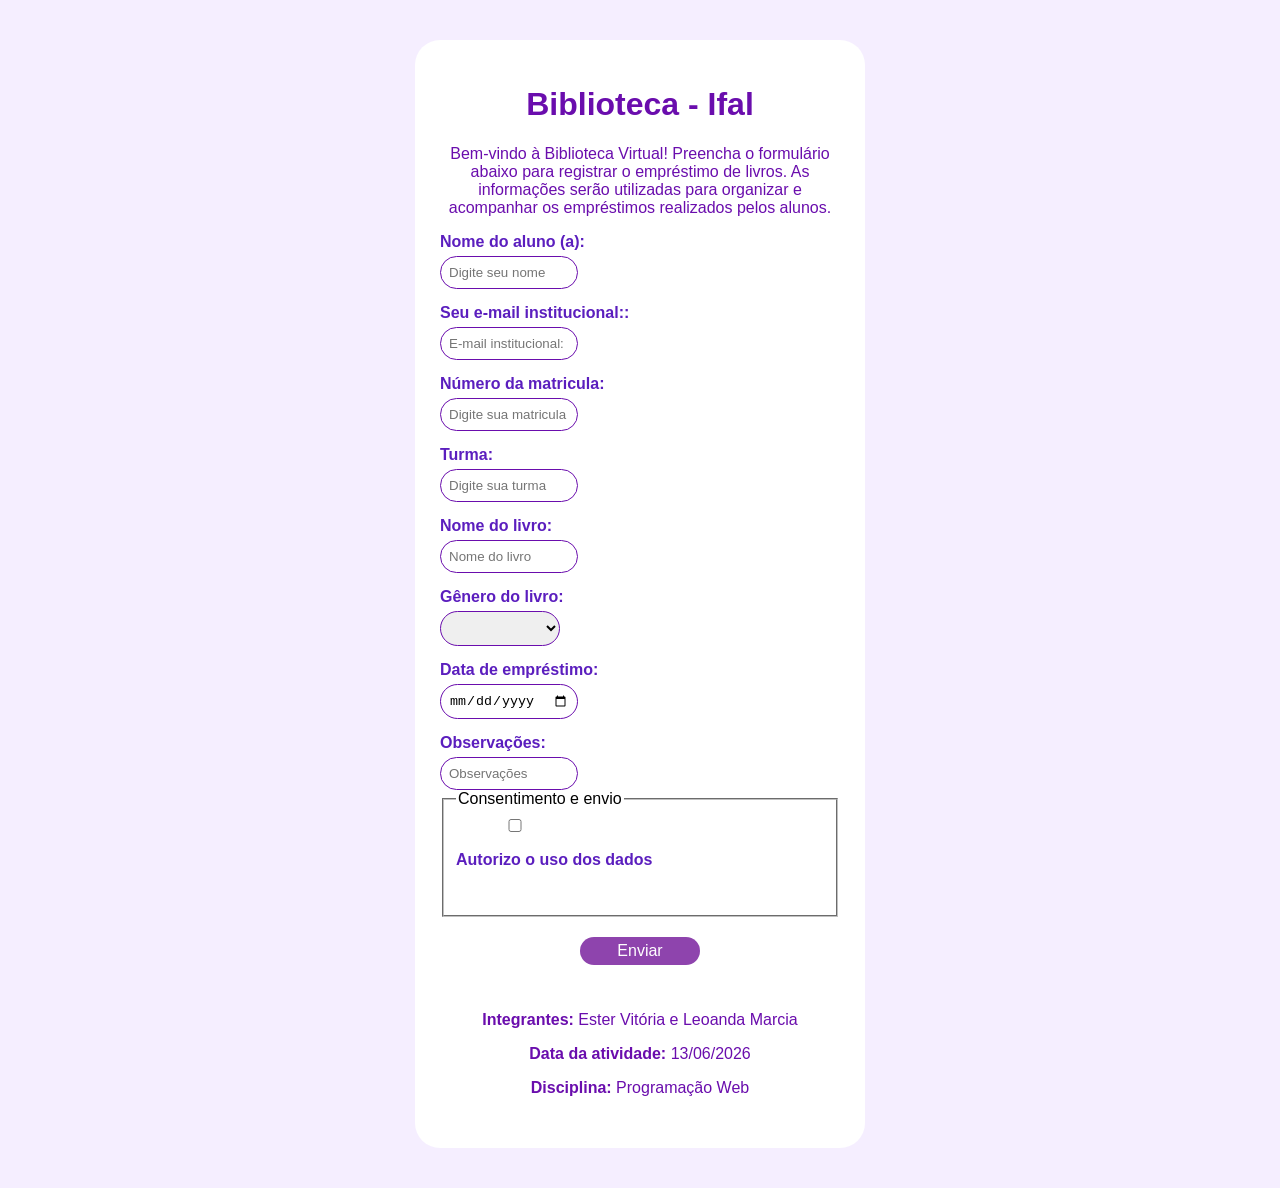
==== atividade-css01-sala/index.html @ efef84e6 "Update index.html" ====
<!DOCTYPE html>
<html lang="pt-BR">
<head>
<meta charset="UTF-8"> 
<title> formulario </title>
<link rel="stylesheet" href="style.css"> 
</head>

<body>
<div class="container">
  <h1>Biblioteca - Ifal </h1>
<p>
Bem-vindo à Biblioteca Virtual! Preencha o formulário abaixo para registrar o empréstimo de livros. 
  As informações serão utilizadas para organizar e acompanhar os empréstimos realizados pelos alunos.
 </p>
  <form>
    <label for="nome">Nome do aluno (a):</label>
    <input type="text" id="nome" name="nome" placeholder="Digite seu nome" required>

    <label for="email">Seu e-mail institucional::</label>
    <input type="text" id="email" name="email" placeholder="E-mail institucional: " required>

    <label for="matricula"> Número da matricula:</label>
    <input type="text" id="matricula" name="matricula" placeholder="Digite sua matricula" required>

    <label for="turma">Turma:</label>
    <input type="text" id="turma" name="turma" placeholder="Digite sua turma" required>

    <label for="livro">Nome do livro:</label>
    <input type="text" id="livro" name="livro" placeholder="Nome do livro" required>

    <label for="genero">Gênero do livro:</label>
    <select id="genero" name="genero">
      <option> </option>
      <option>Romance</option>
      <option>Fantasia</option>
      <option>Terror</option>
      <option>Aventura</option>
      <option>Suspense</option>
      <option>Didático</option>
      <option> Outro </option>
    </select>

    <label for="data">Data de empréstimo:</label>
    <input type="date" id="data" name="data" required>

    <label for="observacao">Observações:</label>
    <input type:"text" id="observacao" name="observacao" placeholder="Observações">

<fieldset>
        <legend>Consentimento e envio</legend>

        <input type="checkbox" id="consentimento" name="consentimento" required>
        <label for="consentimento">Autorizo o uso dos dados</label><br><br>

        <input type="hidden" name="pesquisa_id" value="PWEB1-2026-1">

       
    </fieldset>

    <button type="submit">Enviar</button>

  <footer>
    <p><strong>Integrantes:</strong> Ester Vitória e Leoanda Marcia</p>
    <p><strong>Data da atividade:</strong> 13/06/2026</p>
    <p><strong>Disciplina:</strong> Programação Web</p>
</footer>

  </form>

</div>

</body>
</html>
---- atividade-css01-sala/style.css ----
body {
  font-family:Arial,sans-serif;
  background-color: #f5eeff;
  margin: 0;
  padding: 0;
}

.container{
  width: 400px;
  margin: 40px auto;
  background-color:white;
  padding: 25px;
  border-radius:25px;
}


h1{
  text-align: center;
  color:#6a0dad;
 
}

p{
  text-align: center;
  color:#6a0dad;
 
}

label{
  display:block;
  margin-top:15px;
  font-weight:bold;
  color: #5b1ebe;
}

input, select, textarea {
  width: 30%;
  padding: 8px;
  margin-top: 5px;
  border: 1px solid #6a0dad;
  border-radius: 50px;
}

button{
  display: block;
  width:120px;
  margin-top:5px;
margin:20px auto 0 auto;
  padding:5px;
  background-color: #8e44ad;
  color: white;
  border: none;
  border-radius:100px;
  font-size:16px;
  cursor:pointer;
 
}

button:hover{
  background-color: #6a0dad
}

footer {
   background-color:white;
    color:white;
    text-align: center;
    margin-top: 20px;
    padding: 10px;
    border-top: 7px solid # #5b1ebe;
    border-radius:30px;
  
}
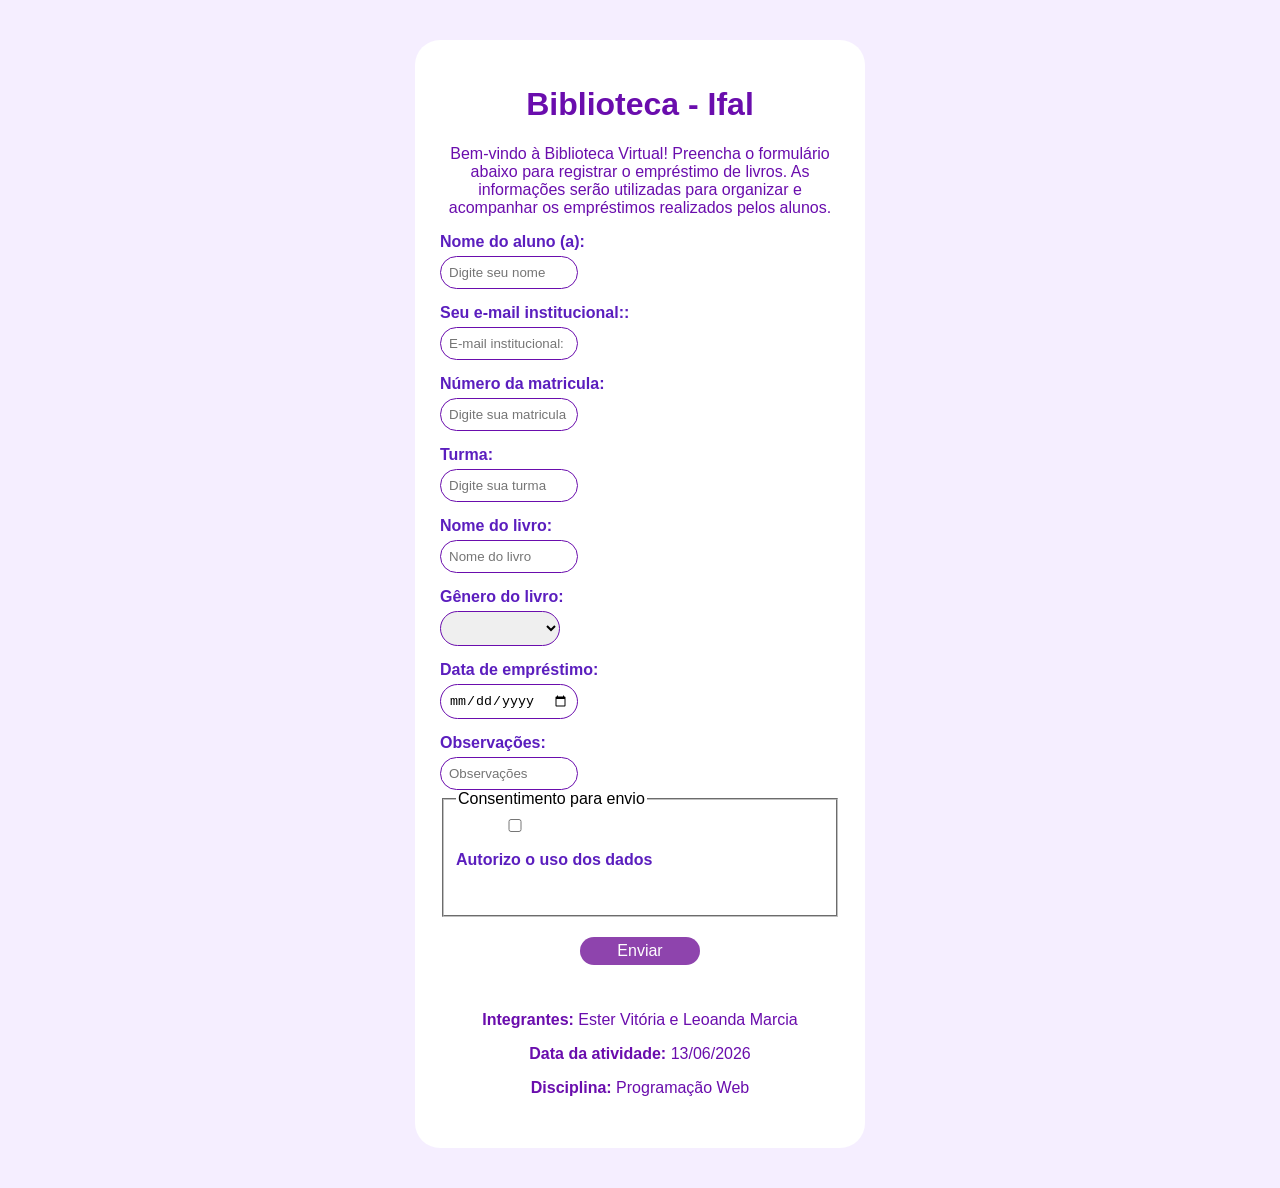
==== commit da5f9183: "Update index.html" ====
--- a/atividade-css01-sala/index.html
+++ b/atividade-css01-sala/index.html
@@ -48,7 +48,7 @@
     <input type:"text" id="observacao" name="observacao" placeholder="Observações">
 
 <fieldset>
-        <legend>Consentimento e envio</legend>
+        <legend>Consentimento para envio</legend>
 
         <input type="checkbox" id="consentimento" name="consentimento" required>
         <label for="consentimento">Autorizo o uso dos dados</label><br><br>
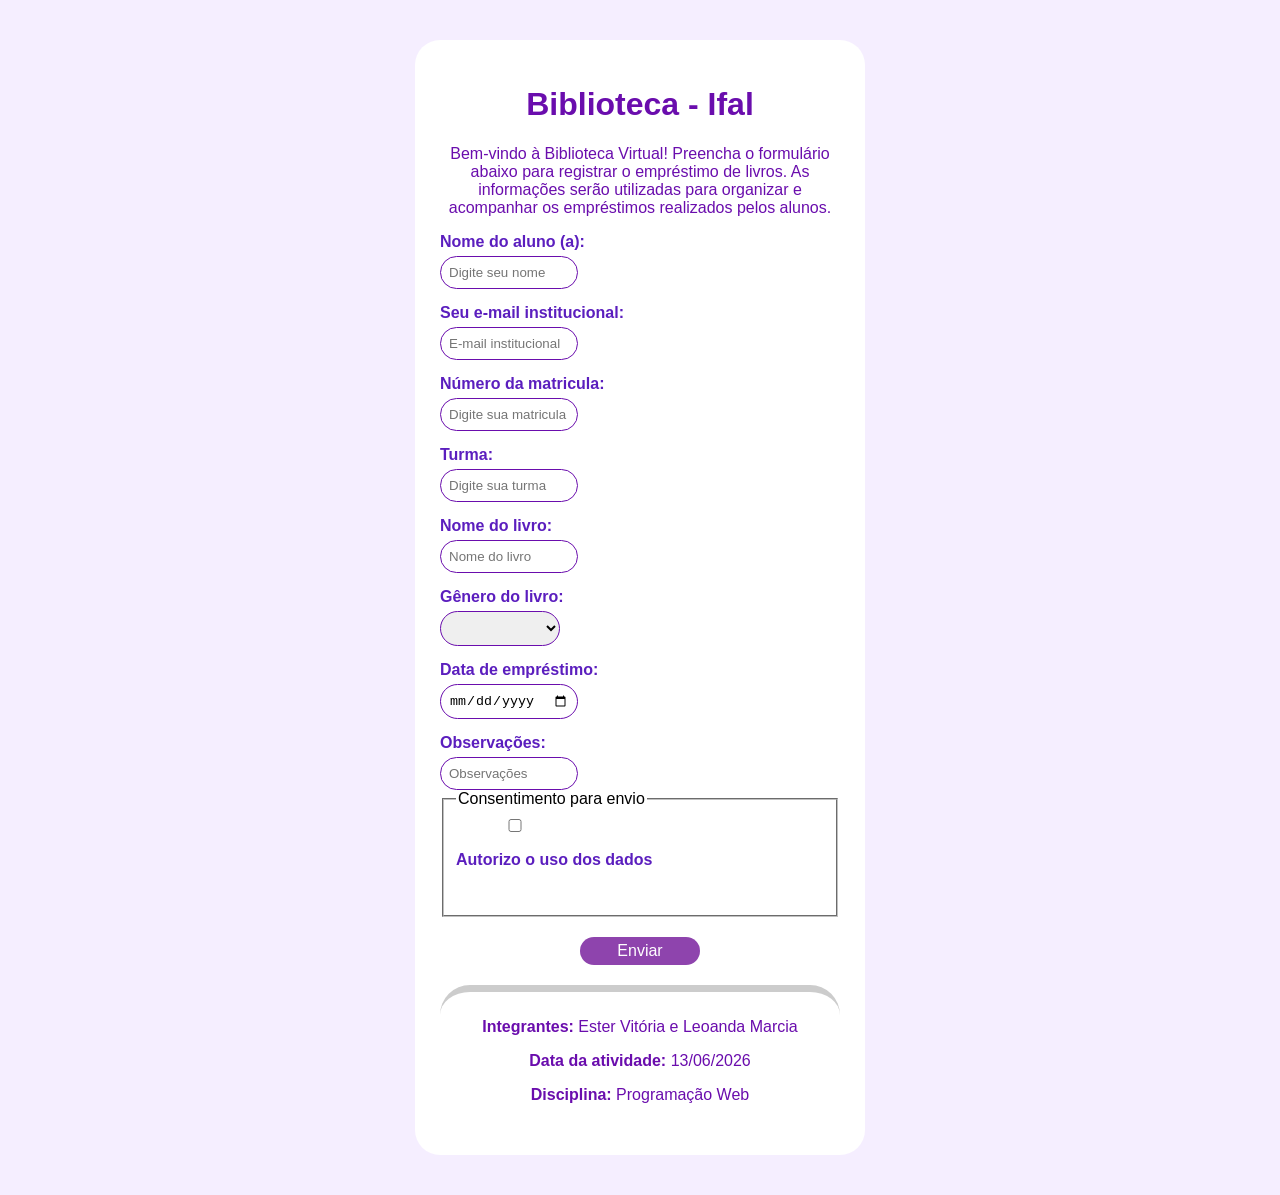
==== commit 7946dbb6: "Update index.html" ====
--- a/atividade-css01-sala/index.html
+++ b/atividade-css01-sala/index.html
@@ -17,8 +17,8 @@
     <label for="nome">Nome do aluno (a):</label>
     <input type="text" id="nome" name="nome" placeholder="Digite seu nome" required>
 
-    <label for="email">Seu e-mail institucional::</label>
-    <input type="text" id="email" name="email" placeholder="E-mail institucional: " required>
+    <label for="email">Seu e-mail institucional:</label>
+    <input type="text" id="email" name="email" placeholder="E-mail institucional " required>
 
     <label for="matricula"> Número da matricula:</label>
     <input type="text" id="matricula" name="matricula" placeholder="Digite sua matricula" required>
--- a/atividade-css01-sala/style.css
+++ b/atividade-css01-sala/style.css
@@ -62,11 +62,10 @@
 
 footer {
    background-color:white;
-    color:white;
     text-align: center;
     margin-top: 20px;
     padding: 10px;
-    border-top: 7px solid # #5b1ebe;
+    border-top: 7px solid #ccc;
     border-radius:30px;
   
 }
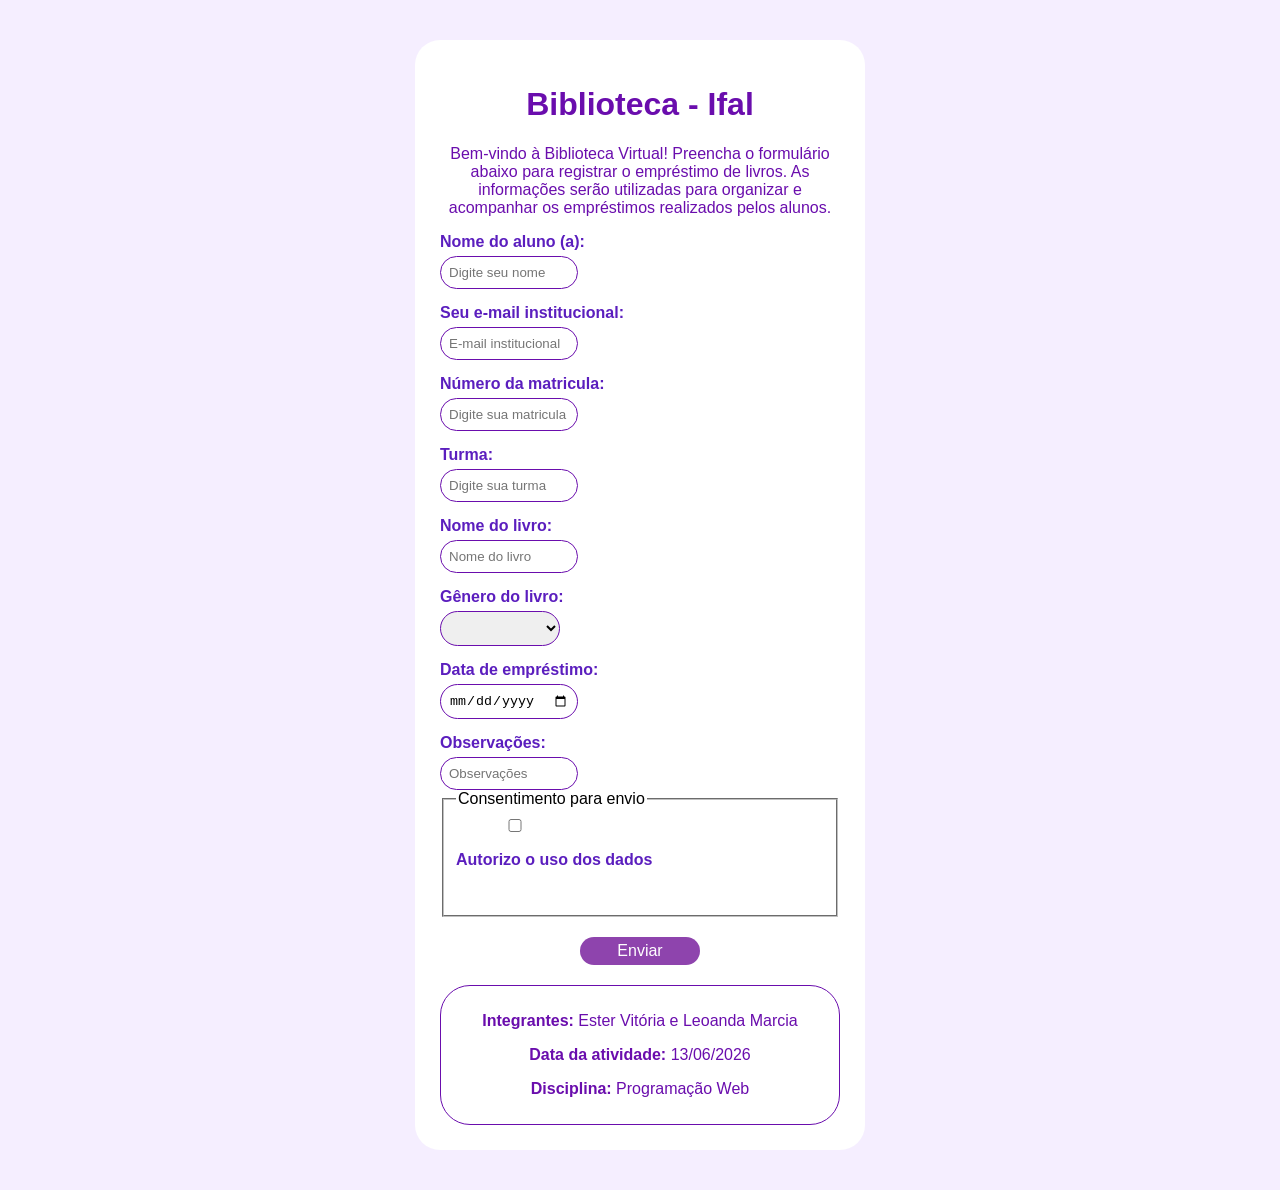
==== commit 62852415: "Update index.html" ====
--- a/atividade-css01-sala/index.html
+++ b/atividade-css01-sala/index.html
@@ -45,7 +45,7 @@
     <input type="date" id="data" name="data" required>
 
     <label for="observacao">Observações:</label>
-    <input type:"text" id="observacao" name="observacao" placeholder="Observações">
+    <input type="text" id="observacao" name="observacao" placeholder="Observações">
 
 <fieldset>
         <legend>Consentimento para envio</legend>
--- a/atividade-css01-sala/style.css
+++ b/atividade-css01-sala/style.css
@@ -61,11 +61,12 @@
 }
 
 footer {
-   background-color:white;
+   background-color:#ffffff;
     text-align: center;
     margin-top: 20px;
     padding: 10px;
     border-top: 7px solid #ccc;
     border-radius:30px;
+  border: 1px solid #6a0dad;
   
 }
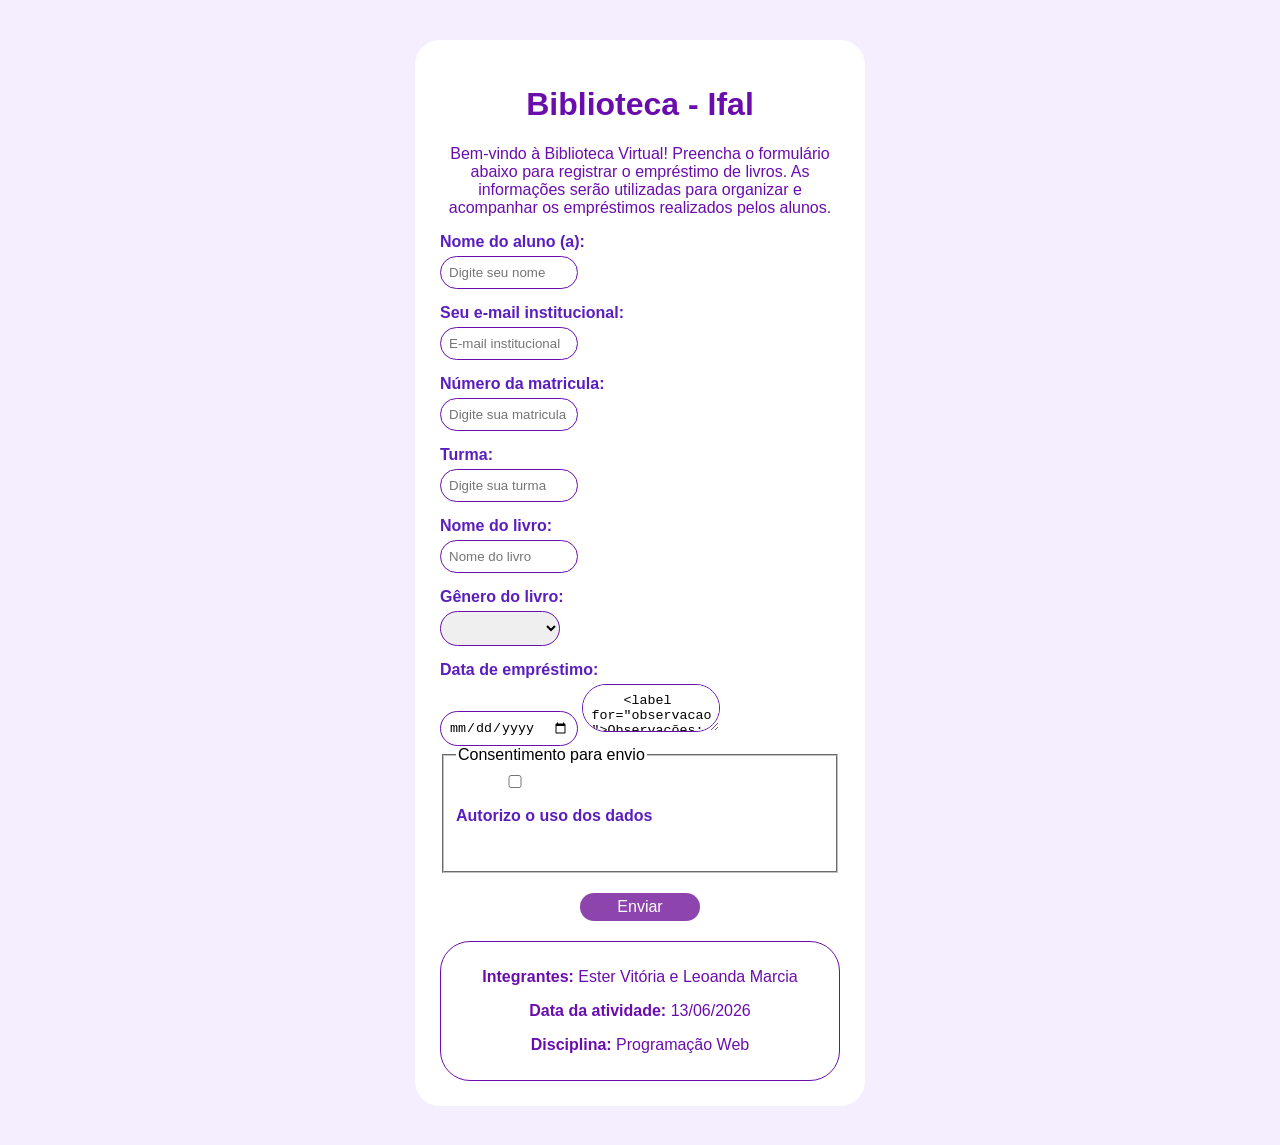
==== commit 7e8e1dfe: "Update index.html" ====
--- a/atividade-css01-sala/index.html
+++ b/atividade-css01-sala/index.html
@@ -18,7 +18,7 @@
     <input type="text" id="nome" name="nome" placeholder="Digite seu nome" required>
 
     <label for="email">Seu e-mail institucional:</label>
-    <input type="text" id="email" name="email" placeholder="E-mail institucional " required>
+    <input type="email" id="email" name="email" placeholder="E-mail institucional " required>
 
     <label for="matricula"> Número da matricula:</label>
     <input type="text" id="matricula" name="matricula" placeholder="Digite sua matricula" required>
@@ -44,9 +44,11 @@
     <label for="data">Data de empréstimo:</label>
     <input type="date" id="data" name="data" required>
 
+    <textarea>
     <label for="observacao">Observações:</label>
     <input type="text" id="observacao" name="observacao" placeholder="Observações">
-
+    </textarea>
+    
 <fieldset>
         <legend>Consentimento para envio</legend>
 
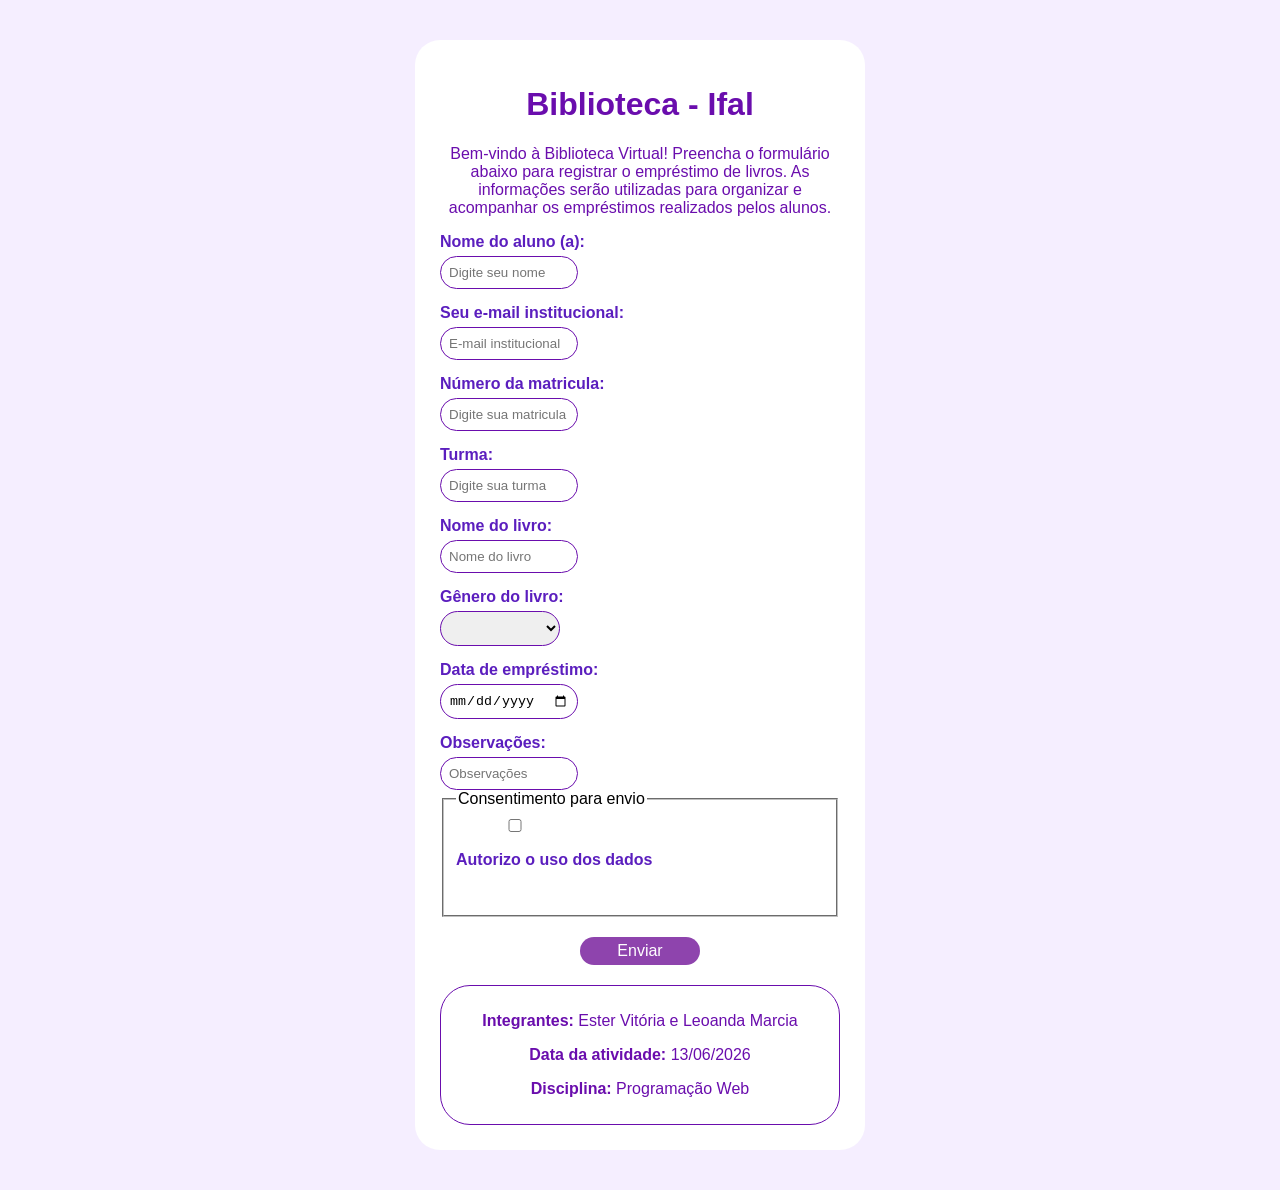
==== commit a1171f49: "Update index.html" ====
--- a/atividade-css01-sala/index.html
+++ b/atividade-css01-sala/index.html
@@ -44,10 +44,10 @@
     <label for="data">Data de empréstimo:</label>
     <input type="date" id="data" name="data" required>
 
-    <textarea>
+    
     <label for="observacao">Observações:</label>
     <input type="text" id="observacao" name="observacao" placeholder="Observações">
-    </textarea>
+    
     
 <fieldset>
         <legend>Consentimento para envio</legend>
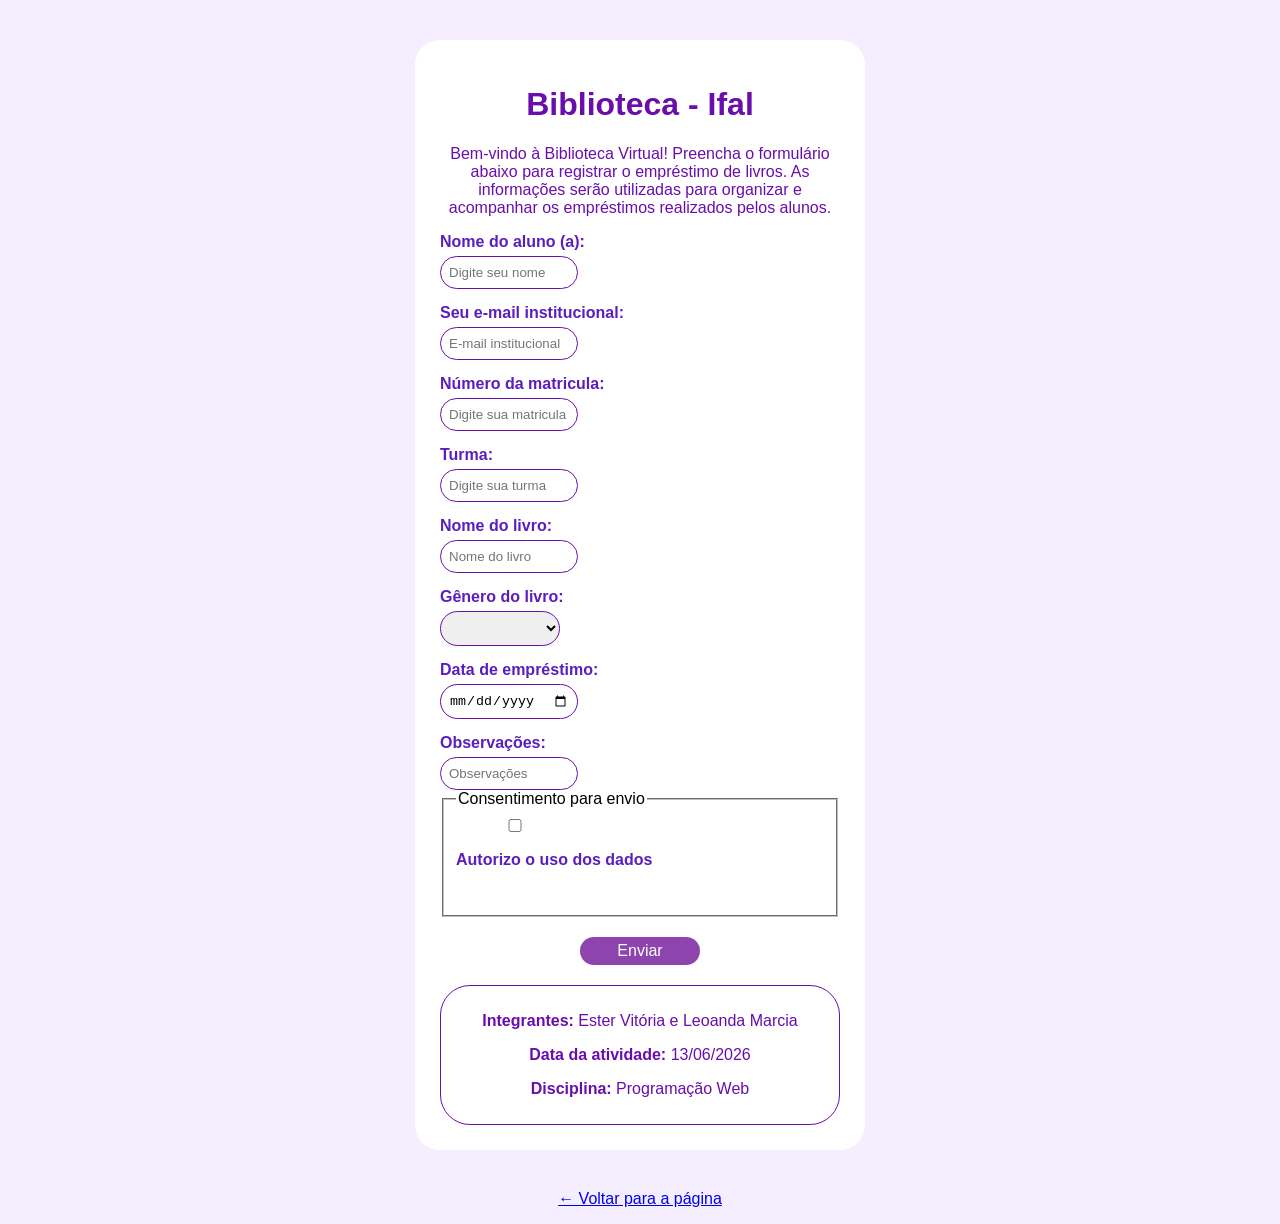
==== commit 7e9b3aef: "Update index.html" ====
--- a/atividade-css01-sala/index.html
+++ b/atividade-css01-sala/index.html
@@ -71,7 +71,7 @@
   </form>
 
 </div>
-
+<p> <a href="../index.html"> &larr; Voltar para a página </a></p>
 </body>
 </html>
  
